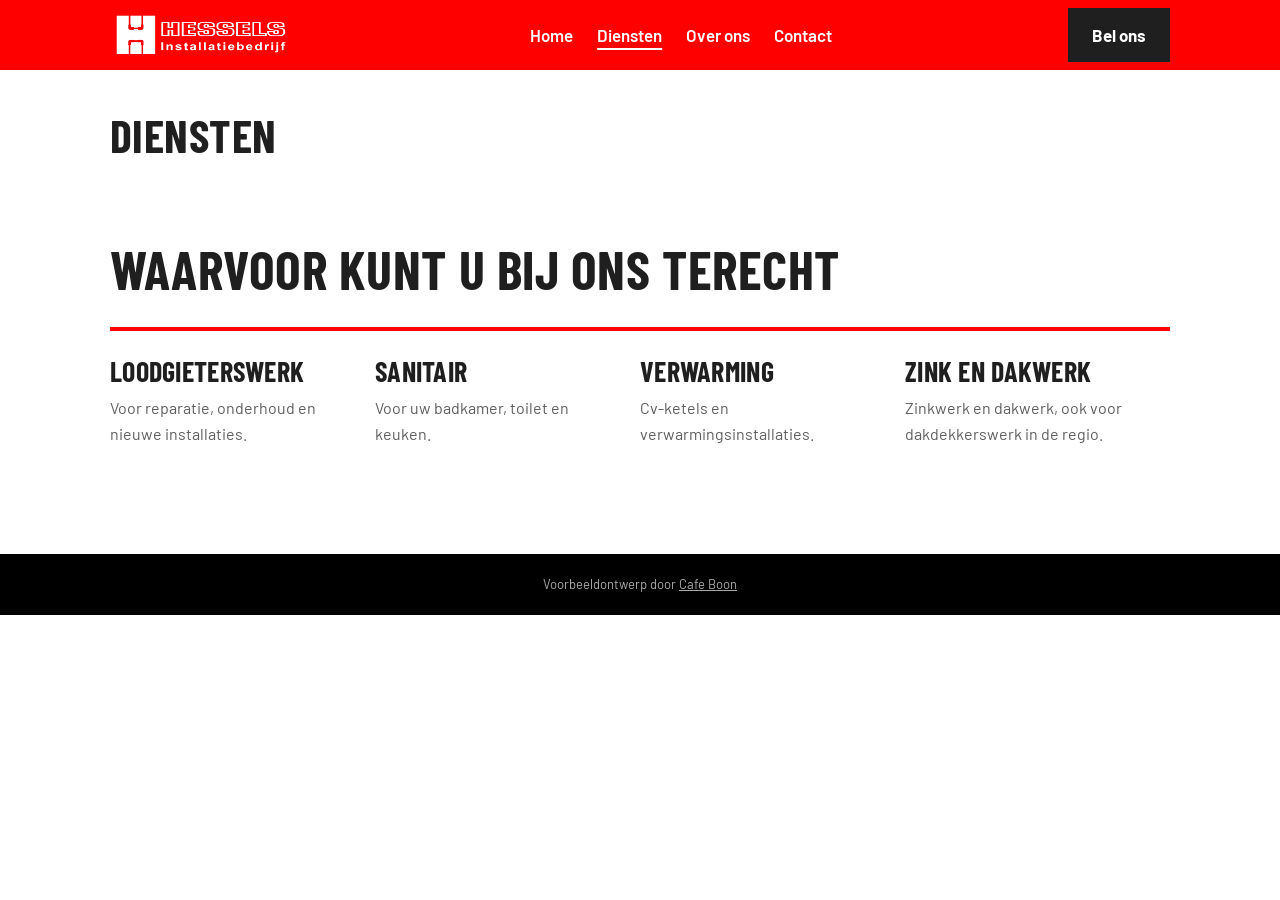
==== aanbod.html @ 1baf1d67 "Website opgedeeld in meerdere pagina's" ====
<!doctype html>
<html lang="nl">
<head>
<meta charset="utf-8">
<meta name="viewport" content="width=device-width,initial-scale=1">
<title>Diensten | Installatiebedrijf Hessels</title>
<meta name="description" content="Installatiebedrijf Hessels in Rijsbergen: loodgieterswerk, sanitair, verwarming en zink- en dakwerk voor particulieren, bedrijven en woningbouwverenigingen. Sinds 1956. Bel 076 596 14 42.">
<meta name="robots" content="noindex">
<meta property="og:title" content="Installatiebedrijf Hessels, Rijsbergen">
<meta property="og:description" content="Sinds 1956 een vertrouwd installatiebedrijf. Loodgieterswerk, sanitair, verwarming en zink- en dakwerk.">
<meta property="og:image" content="https://installatiebedrijfhessels.cafeboon.com/images/og.jpg">
<link rel="icon" href="images/favicon.png">
<link rel="preconnect" href="https://fonts.googleapis.com"><link rel="preconnect" href="https://fonts.gstatic.com" crossorigin>
<link href="https://fonts.googleapis.com/css2?family=Barlow:wght@400;600;700&family=Barlow+Condensed:wght@700&display=swap" rel="stylesheet">
<link rel="stylesheet" href="style.css">
</head>
<body>
<div class="top"><div class="in"><a href="index.html"><img alt="Hessels Installatiebedrijf" height="50" src="images/logo.png" width="184"/></a>
<nav><a href="index.html">Home</a><a aria-current="page" href="aanbod.html">Diensten</a><a href="over.html">Over ons</a><a href="contact.html">Contact</a></nav>
<a class="btn" href="tel:+31765961442">Bel ons</a></div></div>
<div aria-label="Pagina's" class="sn-bar" role="navigation"><a class="sn-link" href="index.html">Home</a><a aria-current="page" class="sn-link" href="aanbod.html">Diensten</a><a class="sn-link" href="over.html">Over ons</a><a class="sn-link" href="contact.html">Contact</a></div>
<div class="sn-head"><h1>Diensten</h1></div>
<section id="diensten"><div class="wrap">
<h2>Waarvoor kunt u bij ons terecht</h2>
<div class="svc">
<div><h3>Loodgieterswerk</h3><p>Voor reparatie, onderhoud en nieuwe installaties.</p></div>
<div><h3>Sanitair</h3><p>Voor uw badkamer, toilet en keuken.</p></div>
<div><h3>Verwarming</h3><p>Cv-ketels en verwarmingsinstallaties.</p></div>
<div><h3>Zink en dakwerk</h3><p>Zinkwerk en dakwerk, ook voor dakdekkerswerk in de regio.</p></div>
</div></div></section>
<footer>Voorbeeldontwerp door <a href="https://cafeboon.com">Cafe Boon</a></footer>
</body></html>
---- style.css ----
:root{--r:#ff0000;--rd:#c40000;--k:#1f1f1f;--g:#f3f3f1;--mut:#5e5e5e}
*{box-sizing:border-box;margin:0}
html{scroll-behavior:smooth}
body{background:#fff;color:var(--k);font:17px/1.65 'Barlow',system-ui,sans-serif}
img{display:block;max-width:100%}a{color:inherit}
h1,h2,h3{font-family:'Barlow Condensed',sans-serif;font-weight:700;line-height:1.05;text-transform:uppercase;letter-spacing:.01em}
.top{background:var(--r);position:sticky;top:0;z-index:10}
.top .in{max-width:1100px;margin:auto;padding:8px 20px;display:flex;align-items:center;justify-content:space-between;gap:16px}
.top img{height:50px;width:auto}
nav{display:flex;gap:24px;font-weight:600;color:#fff}nav a{text-decoration:none}
.btn{display:inline-block;background:var(--k);color:#fff;font-weight:700;text-decoration:none;padding:13px 24px}
.btn.w{background:#fff;color:var(--r)}.btn.o{background:none;border:2px solid var(--k);color:var(--k)}
.hero{display:grid;grid-template-columns:1.1fr 1fr;min-height:520px}
.hero .t{padding:70px max(20px,calc((100vw - 1100px)/2));padding-right:40px}
.hero small{color:var(--rd);font-weight:700;letter-spacing:.12em;text-transform:uppercase}
.hero h1{font-size:clamp(46px,7.5vw,92px);margin:10px 0 20px}
.hero p{max-width:480px;font-size:19px;margin-bottom:26px}
.hero .row{display:flex;gap:12px;flex-wrap:wrap}
.hero img{width:100%;height:100%;object-fit:cover}
.wrap{max-width:1100px;margin:auto;padding:0 20px}
section{padding:80px 0}
h2{font-size:clamp(34px,5vw,54px);margin-bottom:14px}
.svc{display:grid;grid-template-columns:repeat(4,1fr);gap:0;margin-top:30px;border-top:4px solid var(--r)}
.svc div{padding:26px 22px 26px 0}
.svc h3{font-size:28px;margin-bottom:8px}.svc p{color:var(--mut);font-size:16px}
.band{background:var(--k);color:#fff}
.band .g{display:grid;grid-template-columns:1fr 1fr;gap:50px}
.band a{color:#fff;font-weight:700}
.chips{display:flex;flex-wrap:wrap;gap:8px;margin-top:18px}.chips span{border:1px solid #fff5;padding:5px 14px;border-radius:999px;font-size:15px}
.ok{background:var(--g)}
.ok ul{list-style:none;padding:0;margin-top:14px}.ok li{padding:5px 0 5px 28px;position:relative}.ok li:before{content:"";position:absolute;left:0;top:.9em;width:16px;height:4px;background:var(--r)}
.contact{background:var(--r);color:#fff}
.contact .g{display:grid;grid-template-columns:1fr 1fr;gap:50px;align-items:center}
.contact .tel{font-family:'Barlow Condensed';font-weight:700;font-size:clamp(40px,7vw,70px);text-decoration:none;display:block;line-height:1}
footer{background:#000;color:#aaa;text-align:center;font-size:13px;padding:20px}footer a{color:#aaa}
@media(max-width:860px){nav{display:none}.hero,.band .g,.contact .g{grid-template-columns:minmax(0,1fr)}.hero img{height:260px}.hero .t{padding:48px 20px}.svc{grid-template-columns:1fr 1fr}section{padding:54px 0}}
@media(max-width:520px){.svc{grid-template-columns:1fr}.hero h1{font-size:38px}}
/* sitenav:start */
.sn-bar{display:none;gap:6px;overflow-x:auto;white-space:nowrap;-webkit-overflow-scrolling:touch;padding:8px 12px;background:inherit;color:inherit;font:inherit;line-height:1.2;border-bottom:1px solid rgba(128,128,128,.35);box-sizing:border-box;max-width:100%}
.sn-bar a.sn-link{flex:0 0 auto;padding:9px 15px;border-radius:999px;color:inherit;text-decoration:none;font-size:15px;font-weight:600;letter-spacing:0;text-transform:none;margin:0}
.sn-bar a.sn-link[aria-current="page"]{background:rgba(128,128,128,.2);box-shadow:inset 0 -2px 0 currentColor}
@media(max-width:860px){.sn-bar{display:flex}}
nav a[aria-current="page"]:not(.cta):not(.btn):not(.call){text-decoration:underline;text-underline-offset:6px;text-decoration-thickness:2px}
.sn-head{max-width:1100px;margin:0 auto;padding:40px 20px 0;box-sizing:border-box}
.sn-head h1{margin:0;color:inherit;font-size:clamp(30px,5vw,46px);line-height:1.1}
.sn-cards{max-width:1100px;margin:0 auto;padding:40px 20px;display:grid;grid-template-columns:repeat(auto-fit,minmax(230px,1fr));gap:16px;box-sizing:border-box}
.sn-card{display:block;padding:20px 22px;border:1px solid rgba(128,128,128,.45);border-radius:10px;background:rgba(128,128,128,.07);color:inherit;text-decoration:none;min-width:0}
.sn-card strong{display:block;font-size:1.25em;margin:0 0 6px;color:inherit}
.sn-card span{display:block;opacity:.8;font-size:.95em;line-height:1.4}
.sn-card:hover,.sn-card:focus-visible{border-color:currentColor}
/* sitenav:end */
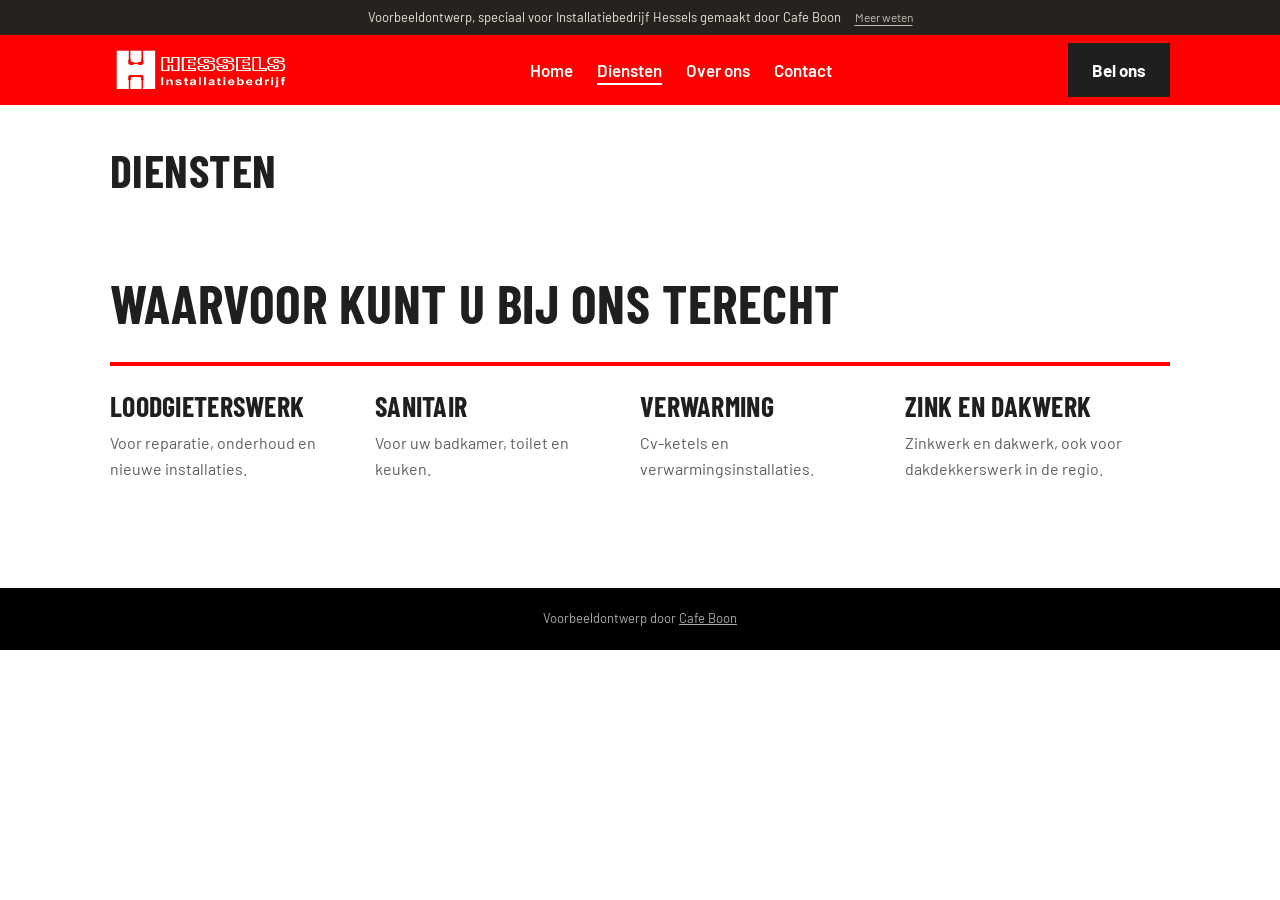
==== commit 79a3fa79: "Werkende formulieren voor afspraken en aanvragen" ====
--- a/aanbod.html
+++ b/aanbod.html
@@ -15,6 +15,7 @@
 <link rel="stylesheet" href="style.css">
 </head>
 <body>
+<div class="vb-banner" role="note"><span>Voorbeeldontwerp, speciaal voor Installatiebedrijf Hessels gemaakt door Cafe Boon</span><a href="https://cafeboon.com">Meer weten</a></div>
 <div class="top"><div class="in"><a href="index.html"><img alt="Hessels Installatiebedrijf" height="50" src="images/logo.png" width="184"/></a>
 <nav><a href="index.html">Home</a><a aria-current="page" href="aanbod.html">Diensten</a><a href="over.html">Over ons</a><a href="contact.html">Contact</a></nav>
 <a class="btn" href="tel:+31765961442">Bel ons</a></div></div>
--- a/style.css
+++ b/style.css
@@ -49,3 +49,31 @@
 .sn-card span{display:block;opacity:.8;font-size:.95em;line-height:1.4}
 .sn-card:hover,.sn-card:focus-visible{border-color:currentColor}
 /* sitenav:end */
+/* voorbeeld-formulier:start */
+@layer sn{.sn-form button.btn{border:0;font:inherit;cursor:pointer;line-height:1.2}}
+.sn-formsec{padding:36px 0 72px}
+.sn-formwrap{max-width:1100px;margin:0 auto;padding:0 20px;box-sizing:border-box}
+.sn-formwrap>h2{margin:0 0 12px}
+.sn-formwrap>.sn-lead,.sn-formwrap>.sn-form,.sn-formwrap>.sn-done{max-width:720px}
+.sn-formwrap .sn-lead{margin:0 0 24px;opacity:.85}
+.sn-form{display:grid;grid-template-columns:1fr 1fr;gap:16px}
+.sn-field{display:flex;flex-direction:column;gap:6px;min-width:0;text-align:left}
+.sn-field.full{grid-column:1/-1}
+.sn-field label{font-size:14px;font-weight:600}
+.sn-field input,.sn-field select,.sn-field textarea{font:inherit;font-size:16px;line-height:1.4;color:inherit;background:rgba(128,128,128,.12);border:1px solid rgba(128,128,128,.55);border-radius:8px;padding:11px 12px;width:100%;box-sizing:border-box;min-width:0;max-width:100%;-webkit-appearance:none;appearance:none}
+.sn-field select{background-image:linear-gradient(45deg,transparent 50%,currentColor 50%),linear-gradient(135deg,currentColor 50%,transparent 50%);background-position:calc(100% - 20px) 50%,calc(100% - 15px) 50%;background-size:5px 5px;background-repeat:no-repeat;padding-right:38px}
+.sn-field select option{color:#111;background:#fff}
+.sn-field textarea{resize:vertical}
+.sn-field input:focus,.sn-field select:focus,.sn-field textarea:focus{outline:2px solid currentColor;outline-offset:1px}
+.sn-done{padding:28px;border:1px solid rgba(128,128,128,.55);border-radius:12px;background:rgba(128,128,128,.1)}
+.sn-done h2{margin:0 0 10px}
+.sn-done p{margin:0}
+.sn-done a{text-decoration:underline;text-underline-offset:3px;font-weight:600}
+.sn-formlink{padding:0 0 56px}
+@media(max-width:640px){.sn-form{grid-template-columns:1fr}.sn-formsec{padding:24px 0 56px}}
+/* voorbeeld-formulier:end */
+/* voorbeeldbanner:start */
+.vb-banner{display:flex;flex-wrap:wrap;justify-content:center;align-items:baseline;gap:2px 14px;padding:8px 16px;background:#26231f;color:#e9e6df;font-size:13px;line-height:1.45;letter-spacing:0;text-transform:none;font-weight:400;text-align:center;position:relative;z-index:1000}
+.vb-banner a{color:inherit;opacity:.8;text-decoration:underline;text-underline-offset:3px;font-size:12px;font-weight:400;white-space:nowrap;letter-spacing:0;text-transform:none}
+.vb-banner a:hover{opacity:1}
+/* voorbeeldbanner:end */
